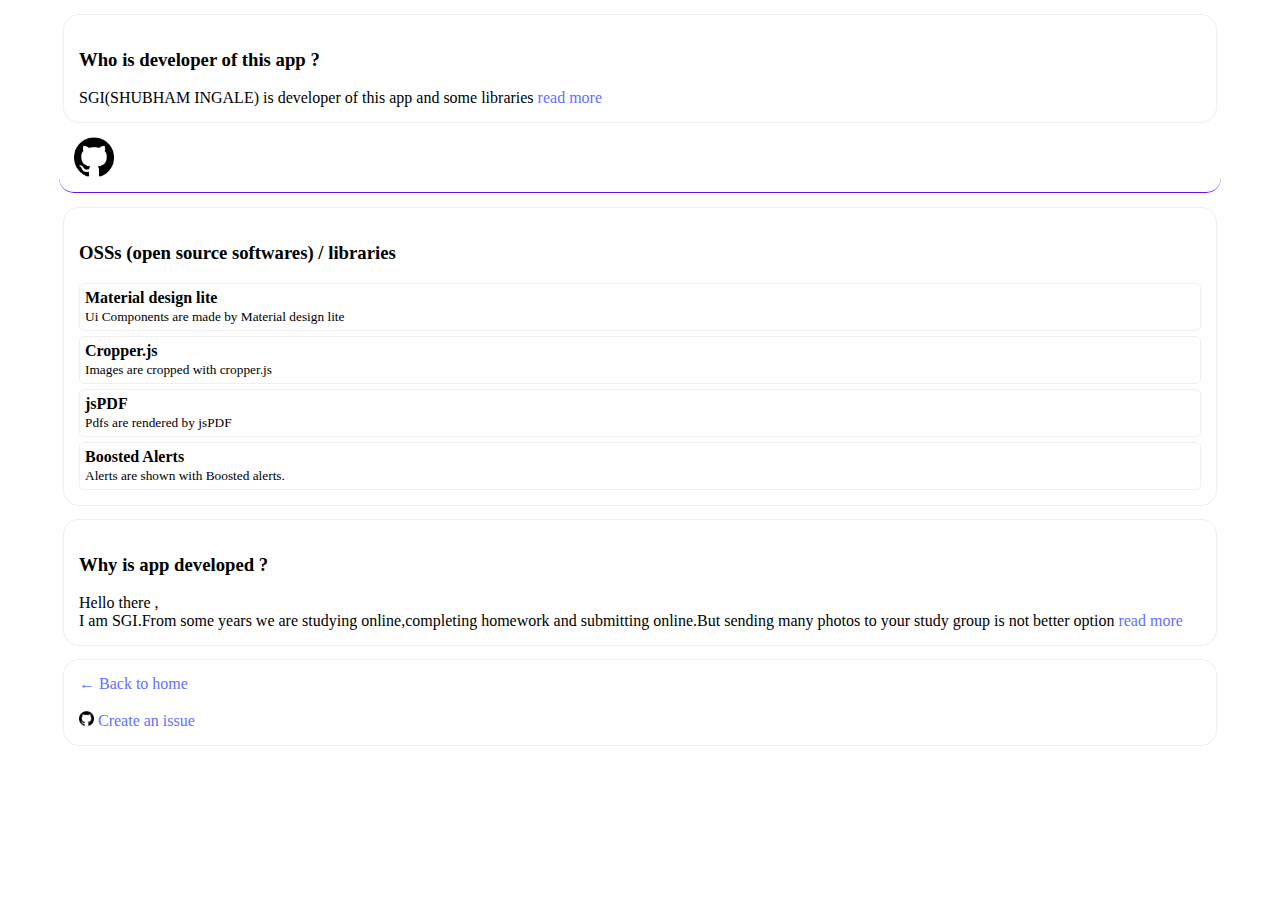
==== About/index.html @ 17d46f24 "Add files via upload" ====
<!DOCTYPE html>
<html lang="en">
<head>
  <meta charset="UTF-8">
  <meta http-equiv="X-UA-Compatible" content="IE=Edge">
  <meta name="viewport" content="width=device-width, initial-scale=1">

  <title>About us || Formal stack</title>
  
  <!-- HTML -->
  

  <!-- Custom Styles -->
  <link rel="stylesheet" href="style.css">
</head>

<body>
  <div id="who-is-developer" data-full=" <h3>Who is developer of this app ?</h3> SGI is developer of this app and some libraries jsPDF , material design lite , cropper.js , notableApp/Alert and Material icons." class="about_cr">
    <h3>Who is developer of this app ?</h3>
    SGI(SHUBHAM INGALE) is developer of this app and some libraries <a href="#who-is-developer">read more</a>
  </div>
  <div class="links_in_it_with_ico">
    <a href="https://github.com/SGI-CAPP-AT2">
																<img alt="GITHUB ICON" class="ico" data-ico="gh">
												</a>
												
												
  </div>
  <div class="about_cr">
    <h3>OSSs (open source softwares) / libraries</h3>
    <ul class="style">
      <li>
                <a href="https://getmdl.io/">
       <strong>
         Material design lite
       </strong><br>
      <small>
        Ui Components are made by Material design lite
      </small>
       </a>
      </li>
       <li>
                 <a href="https://github.com/">
       <strong>
         Cropper.js
       </strong><br>
      <small>
        Images are cropped with cropper.js
      </small>
          <br>
       </a>
      
      </li>
       <li>
                <a href="https://mrrio.github.io/jsPDF/">
       <strong>
         jsPDF
       </strong><br>
      <small>
         Pdfs are rendered by jsPDF
      </small>
       <br>
       </a>
      </li>
             <li>
                      <a href="https://github.com/NotableApp/Alerts">
       <strong>
         Boosted Alerts
       </strong><br>
      <small>
        Alerts are shown with Boosted alerts.
      </small>
       <br>
</a>
      </li>
      
    </ul>
  </div>
  <div data-full="<h3>Why is app developed ?</h3> Hello there , <br> I am SGI.From some years we are studying online,completing homework and submitting online.But sending many photos to your study group is not better option it spams others storage so , I started creating pdf but many softwares on the mobile works with server and sometime it take so long to create pdf . I started to find a serverless software there was many softwares but they are showing many ads and glitches so, I started finding a library which should help me to creat web app using js and I got which is jsPDF and now this is app where I creates my pdf in lite and fast way..." id="rdmrst" class="about_cr">
    <h3>Why is app developed ?</h3>
    Hello there ,
    <br>
    I am SGI.From some years we are studying online,completing homework and submitting online.But sending many photos to your study group is not better option <a href="#rdmrst">read more</a>
  </div>
  <div class="about_cr">
    <a href="/index.html"> ← Back to home</a>
    <br>
    <br>
    <a href="https://github.com/NotableApp/Formal-stack-pdfs"><img class="ico" data-ico="gh" style="height:15px;"> Create an issue</a>
  </div>
  <script src="main.js"></script>
  <script>
    document.querySelectorAll(".about_cr").forEach(div=>{
      if(div.dataset.full){
      div.addEventListener("click",ev=>{
        let fform = ev.currentTarget.dataset.full;
        div.innerHTML=fform;
      })
      }
    })
  </script>
</body>
</html>
---- About/style.css ----
body {
    margin:0;
    padding: 0;
}
.about_cr{
  box-shadow: 0 0 0 1px #efefef; 
  max-width:calc(90vw - 30px);
  margin: auto;
  padding: 15px;
  overflow: hidden;
  border-radius:15px;
  margin-top: 15px;
  transition: 0.4s;
  margin-bottom:5px;
}
.about_cr:hover{
  box-shadow:0 0 0 5px #5B69FF50 , 1px 1px 30px #efefef;
}
ul.style li:active{
  box-shadow:0 0 0 2px #5B69FF20 , 1px 1px 30px #efefef;
  font-style: underline;
}
.links_in_it_with_ico{
  height:50px;
  max-width:90vw;
  margin:auto;
  margin-top:10px;
  border-radius: 0 0 15px 15px;
  border-bottom: 1px solid #6610f2;
  padding:5px;

}
.ico{
  max-width:40px;
  
}
.links_in_it_with_ico a{
  margin-left:10px;
}
a{
  color:#6370FF;
  text-decoration: none;
}
a:active{
  text-decoration: underline;
}
ul.style{
  list-style-type: none;
  padding:0;
  margin:auto;
}
ul.style li{
  border: 1px solid #efefef;
  margin-top:5px;
  padding:5px;
  border-radius: 5px;
  transition:0.2s;
  
}
ul.style li a{
  color:black !important;
}
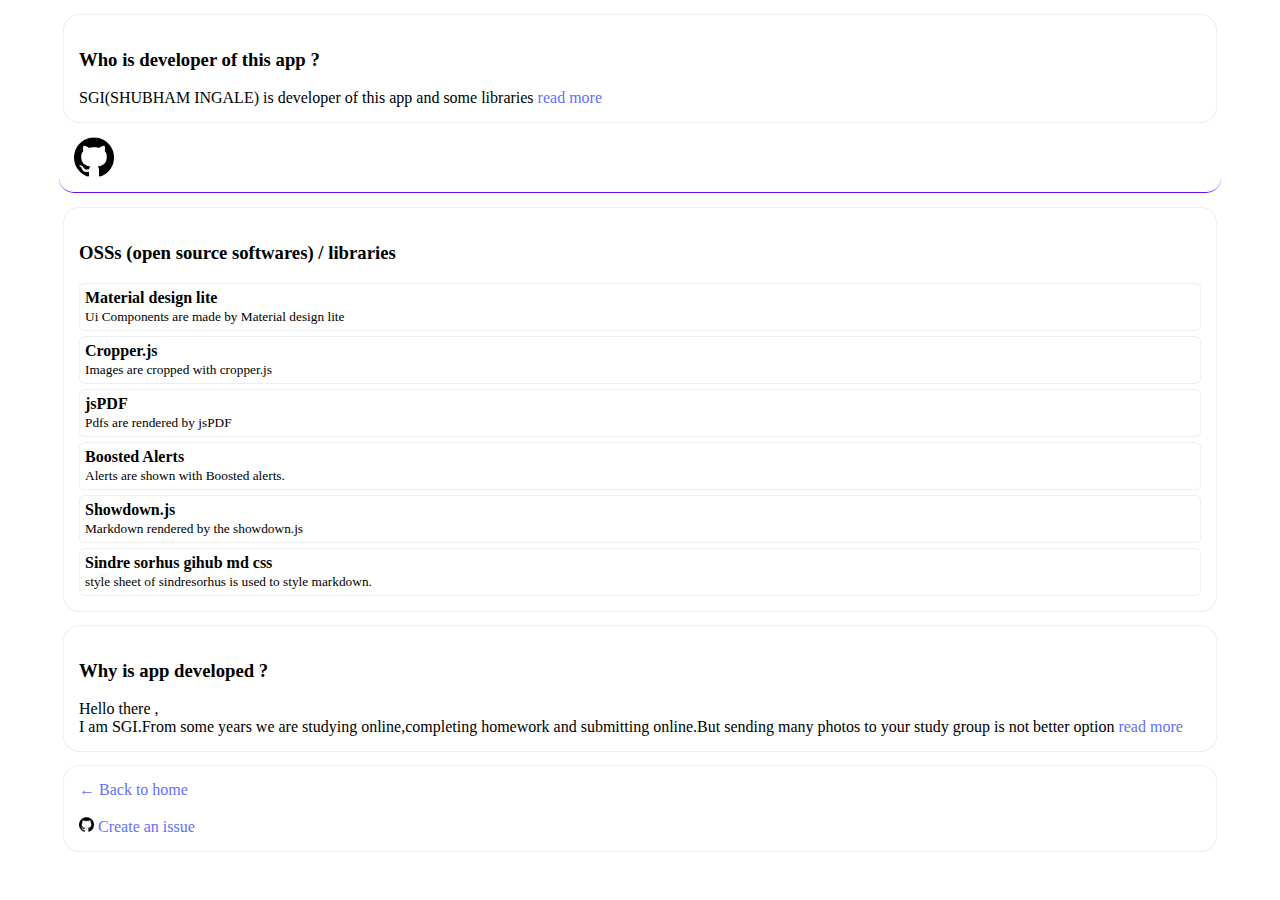
==== commit b6e48493: "beutified and updated" ====
--- a/About/index.html
+++ b/About/index.html
@@ -1,103 +1,112 @@
 <!DOCTYPE html>
 <html lang="en">
-<head>
-  <meta charset="UTF-8">
-  <meta http-equiv="X-UA-Compatible" content="IE=Edge">
-  <meta name="viewport" content="width=device-width, initial-scale=1">
+  <head>
+    <meta charset="UTF-8" />
+    <meta http-equiv="X-UA-Compatible" content="IE=Edge" />
+    <meta name="viewport" content="width=device-width, initial-scale=1" />
 
-  <title>About us || Formal stack</title>
-  
-  <!-- HTML -->
-  
+    <title>About us || Formal stack</title>
 
-  <!-- Custom Styles -->
-  <link rel="stylesheet" href="style.css">
-</head>
+    <!-- HTML -->
 
-<body>
-  <div id="who-is-developer" data-full=" <h3>Who is developer of this app ?</h3> SGI is developer of this app and some libraries jsPDF , material design lite , cropper.js , notableApp/Alert and Material icons." class="about_cr">
-    <h3>Who is developer of this app ?</h3>
-    SGI(SHUBHAM INGALE) is developer of this app and some libraries <a href="#who-is-developer">read more</a>
-  </div>
-  <div class="links_in_it_with_ico">
-    <a href="https://github.com/SGI-CAPP-AT2">
-																<img alt="GITHUB ICON" class="ico" data-ico="gh">
-												</a>
-												
-												
-  </div>
-  <div class="about_cr">
-    <h3>OSSs (open source softwares) / libraries</h3>
-    <ul class="style">
-      <li>
-                <a href="https://getmdl.io/">
-       <strong>
-         Material design lite
-       </strong><br>
-      <small>
-        Ui Components are made by Material design lite
-      </small>
-       </a>
-      </li>
-       <li>
-                 <a href="https://github.com/">
-       <strong>
-         Cropper.js
-       </strong><br>
-      <small>
-        Images are cropped with cropper.js
-      </small>
-          <br>
-       </a>
-      
-      </li>
-       <li>
-                <a href="https://mrrio.github.io/jsPDF/">
-       <strong>
-         jsPDF
-       </strong><br>
-      <small>
-         Pdfs are rendered by jsPDF
-      </small>
-       <br>
-       </a>
-      </li>
-             <li>
-                      <a href="https://github.com/NotableApp/Alerts">
-       <strong>
-         Boosted Alerts
-       </strong><br>
-      <small>
-        Alerts are shown with Boosted alerts.
-      </small>
-       <br>
-</a>
-      </li>
-      
-    </ul>
-  </div>
-  <div data-full="<h3>Why is app developed ?</h3> Hello there , <br> I am SGI.From some years we are studying online,completing homework and submitting online.But sending many photos to your study group is not better option it spams others storage so , I started creating pdf but many softwares on the mobile works with server and sometime it take so long to create pdf . I started to find a serverless software there was many softwares but they are showing many ads and glitches so, I started finding a library which should help me to creat web app using js and I got which is jsPDF and now this is app where I creates my pdf in lite and fast way..." id="rdmrst" class="about_cr">
-    <h3>Why is app developed ?</h3>
-    Hello there ,
-    <br>
-    I am SGI.From some years we are studying online,completing homework and submitting online.But sending many photos to your study group is not better option <a href="#rdmrst">read more</a>
-  </div>
-  <div class="about_cr">
-    <a href="/index.html"> ← Back to home</a>
-    <br>
-    <br>
-    <a href="https://github.com/NotableApp/Formal-stack-pdfs"><img class="ico" data-ico="gh" style="height:15px;"> Create an issue</a>
-  </div>
-  <script src="main.js"></script>
-  <script>
-    document.querySelectorAll(".about_cr").forEach(div=>{
-      if(div.dataset.full){
-      div.addEventListener("click",ev=>{
-        let fform = ev.currentTarget.dataset.full;
-        div.innerHTML=fform;
+    <!-- Custom Styles -->
+    <link rel="stylesheet" href="style.css" />
+  </head>
+
+  <body>
+    <div
+      id="who-is-developer"
+      data-full=" <h3>Who is developer of this app ?</h3> SGI is developer of this app and some libraries jsPDF , material design lite , cropper.js , notableApp/Alert and Material icons."
+      class="about_cr"
+    >
+      <h3>Who is developer of this app ?</h3>
+      SGI(SHUBHAM INGALE) is developer of this app and some libraries
+      <a href="#who-is-developer">read more</a>
+    </div>
+    <div class="links_in_it_with_ico">
+      <a href="https://github.com/SGI-CAPP-AT2">
+        <img alt="GITHUB ICON" class="ico" data-ico="gh" />
+      </a>
+    </div>
+    <div class="about_cr">
+      <h3>OSSs (open source softwares) / libraries</h3>
+      <ul class="style">
+        <li>
+          <a href="https://getmdl.io/">
+            <strong> Material design lite </strong><br />
+            <small> Ui Components are made by Material design lite </small>
+          </a>
+        </li>
+        <li>
+          <a href="https://fengyuanchen.github.io/cropperjs/">
+            <strong> Cropper.js </strong><br />
+            <small> Images are cropped with cropper.js </small>
+            <br />
+          </a>
+        </li>
+        <li>
+          <a href="https://mrrio.github.io/jsPDF/">
+            <strong> jsPDF </strong><br />
+            <small> Pdfs are rendered by jsPDF </small>
+            <br />
+          </a>
+        </li>
+        <li>
+          <a href="https://github.com/NotableApp/Alert/">
+            <strong> Boosted Alerts </strong><br />
+            <small> Alerts are shown with Boosted alerts. </small>
+            <br />
+          </a>
+        </li>
+        <li>
+          <a href="https://github.com/showdownjs/showdown">
+            <strong> Showdown.js </strong><br />
+            <small> Markdown rendered by the showdown.js </small>
+            <br />
+          </a>
+        </li>
+        <li>
+          <a href="https://github.com/sindresorhus/github-markdown-css">
+            <strong> Sindre sorhus gihub md css </strong><br />
+            <small>
+              style sheet of sindresorhus is used to style markdown.
+            </small>
+            <br />
+          </a>
+        </li>
+      </ul>
+    </div>
+    <div
+      data-full="<h3>Why is app developed ?</h3> Hello there , <br> I am SGI.From some years we are studying online,completing homework and submitting online.But sending many photos to your study group is not better option it spams others storage so , I started creating pdf but many softwares on the mobile works with server and sometime it take so long to create pdf . I started to find a serverless software there was many softwares but they are showing many ads and glitches so, I started finding a library which should help me to creat web app using js and I got which is jsPDF and now this is app where I creates my pdf in lite and fast way..."
+      id="rdmrst"
+      class="about_cr"
+    >
+      <h3>Why is app developed ?</h3>
+      Hello there ,
+      <br />
+      I am SGI.From some years we are studying online,completing homework and
+      submitting online.But sending many photos to your study group is not
+      better option <a href="#rdmrst">read more</a>
+    </div>
+    <div class="about_cr">
+      <a href="/index.html"> ← Back to home</a>
+      <br />
+      <br />
+      <a href="https://github.com/NotableApp/Formal-stack-pdfs"
+        ><img class="ico" data-ico="gh" style="height:15px;" /> Create an
+        issue</a
+      >
+    </div>
+    <script src="main.js"></script>
+    <script>
+      document.querySelectorAll(".about_cr").forEach(div=>{
+        if(div.dataset.full){
+        div.addEventListener("click",ev=>{
+          let fform = ev.currentTarget.dataset.full;
+          div.innerHTML=fform;
+        })
+        }
       })
-      }
-    })
-  </script>
-</body>
-</html>+    </script>
+  </body>
+</html>
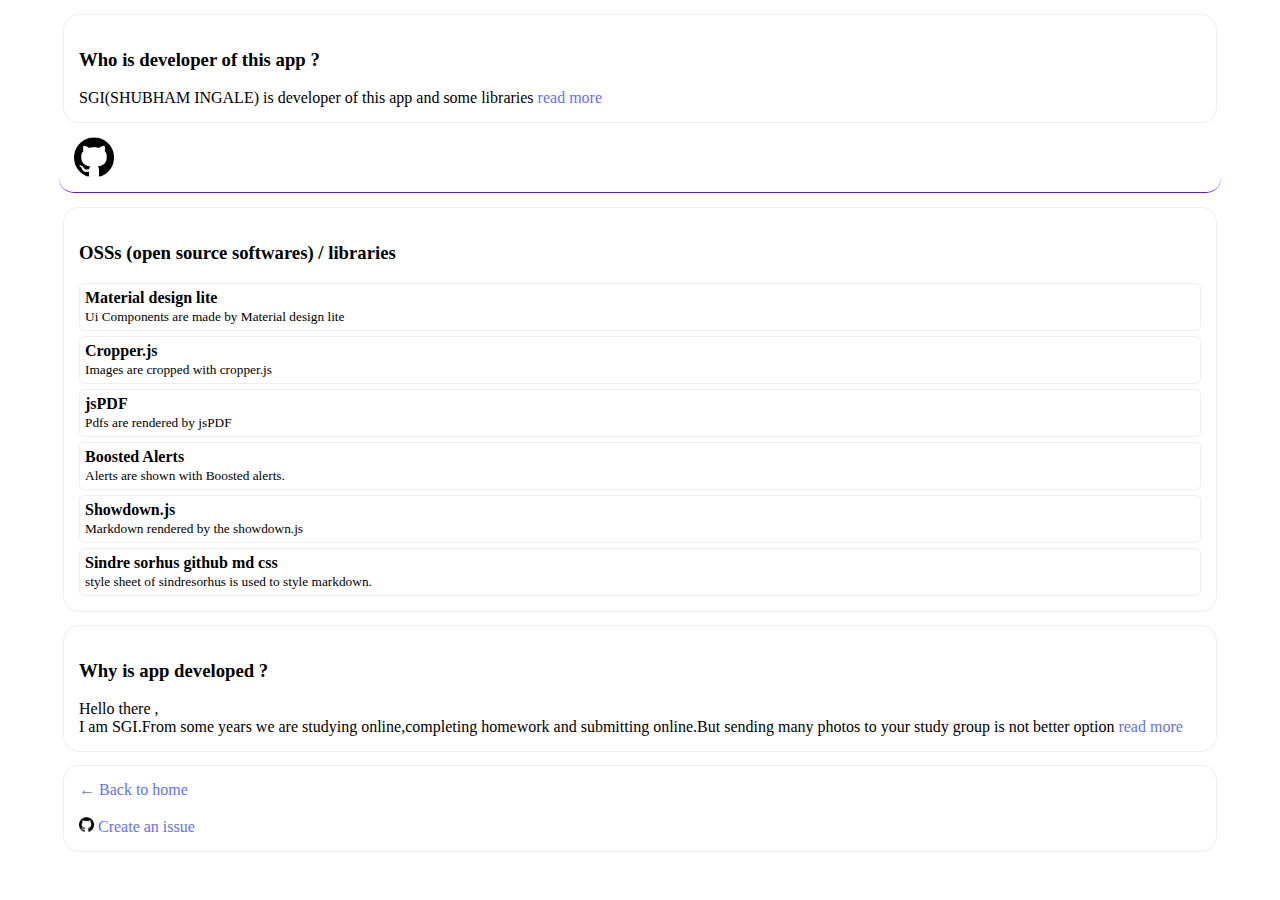
==== commit 62667f8f: "beautified code" ====
--- a/About/index.html
+++ b/About/index.html
@@ -67,7 +67,7 @@
         </li>
         <li>
           <a href="https://github.com/sindresorhus/github-markdown-css">
-            <strong> Sindre sorhus gihub md css </strong><br />
+            <strong> Sindre sorhus github md css </strong><br />
             <small>
               style sheet of sindresorhus is used to style markdown.
             </small>
